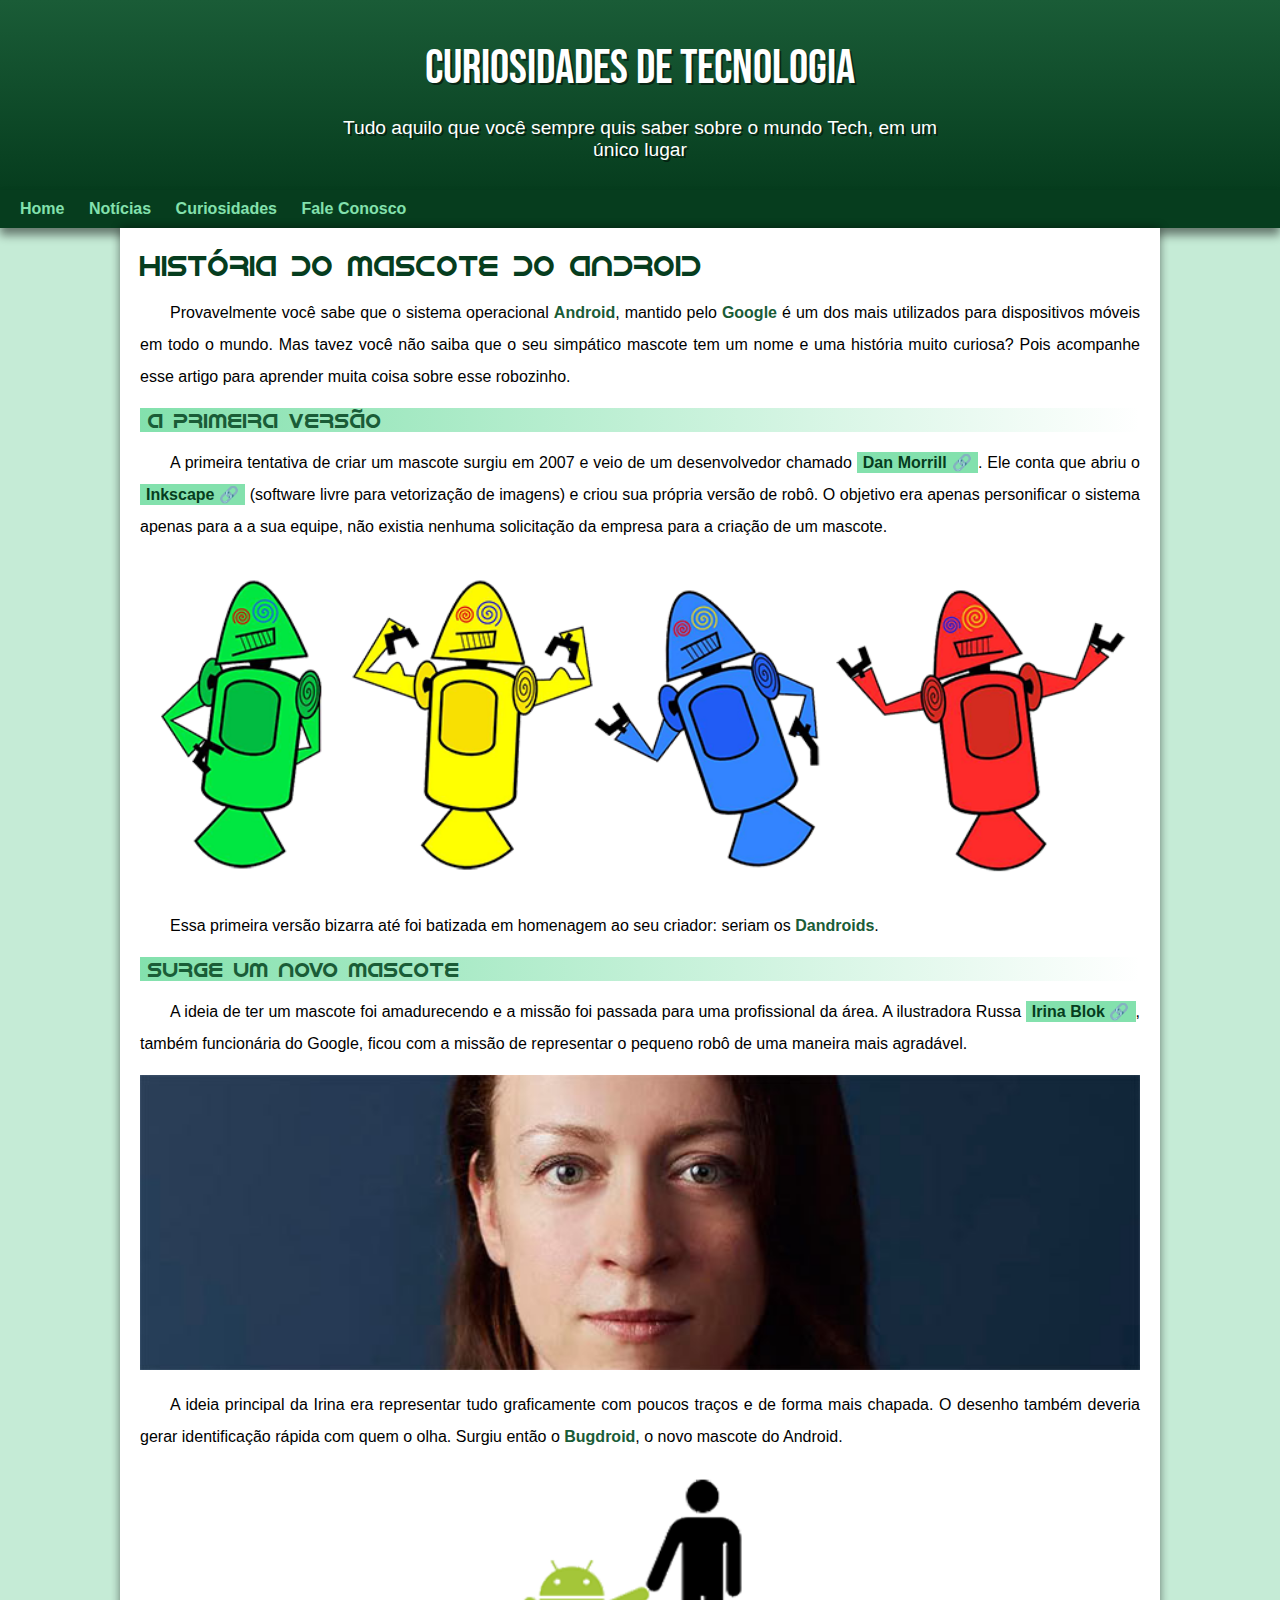
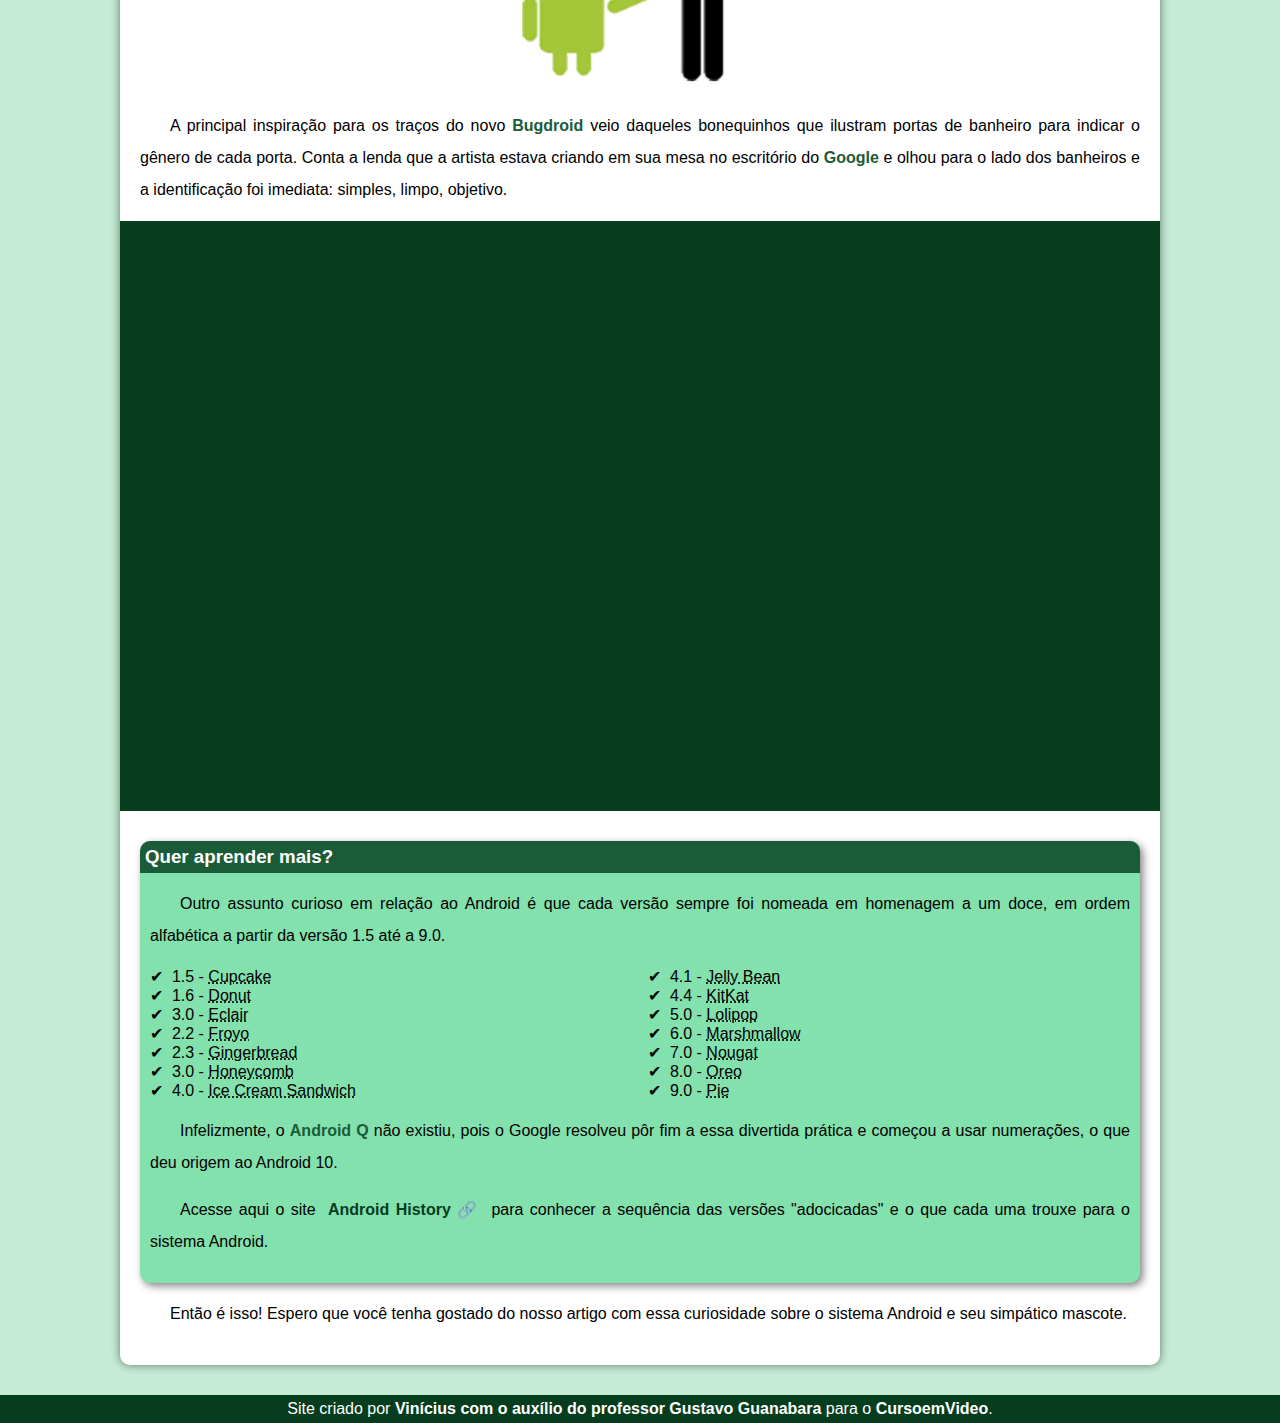
==== index.html @ 9fe9303e "atualização" ====
<!DOCTYPE html>
<html lang="pt-br">
<head>
    <meta charset="UTF-8">
    <meta http-equiv="X-UA-Compatible" content="IE=edge">
    <meta name="viewport" content="width=device-width, initial-scale=1.0">
    <title>Como surgiu o mascote do Android?</title>
    <link rel="shortcut icon" href="imagens/favicon.ico" type="image/x-icon">
    <link rel="stylesheet" href="estilo/style.css">
</head>
<body>
    <header>
        <h1>Curiosidades de Tecnologia</h1>
        <p class="subtitulo">Tudo aquilo que você sempre quis saber sobre o mundo Tech, em um único lugar</p>
    </header>    
    <nav id="menu">
        <a href="#">Home</a>
        <a href="#">Notícias</a>
        <a href="#">Curiosidades</a>
        <a href="#">Fale Conosco</a>
    </nav>
    <main>
        <article>
            <h1>História do Mascote do Android</h1>
            <p>Provavelmente você sabe que o sistema operacional <strong>Android</strong>, mantido pelo <strong>Google</strong> é um dos mais utilizados para dispositivos móveis em todo o mundo. Mas tavez você não saiba que o seu simpático mascote tem um nome e uma história muito curiosa? Pois acompanhe esse artigo para aprender muita coisa sobre esse robozinho.</p>
            <h2>A primeira versão</h2>
            <p>A primeira tentativa de criar um mascote surgiu em 2007 e veio de um desenvolvedor chamado <a href="https://androidcommunity.com/dan-morrill-shows-us-the-android-mascot-that-almost-was-20130103/" target="_blank" class="externo">Dan Morrill</a>. Ele conta que abriu o <a href="https://inkscape.org/pt-br/" target="_blank" class="externo">Inkscape</a> (software livre para vetorização de imagens) e criou sua própria versão de robô. O objetivo era apenas personificar o sistema apenas para a a sua equipe, não existia nenhuma solicitação da empresa para a criação de um mascote.</p>
            <picture>
                <source media="(max-width: 670px)" srcset="imagens/dan-droids-pq.png">
                <img src="imagens/dan-droids.png" alt="foto dan-droids">
            </picture>
            <p>Essa primeira versão bizarra até foi batizada em homenagem ao seu criador: seriam os <strong>Dandroids</strong>.</p>
            <h2>Surge um novo mascote</h2>
            <p>A ideia de ter um mascote foi amadurecendo e a missão foi passada para uma profissional da área. A ilustradora Russa <a href="https://www.irinablok.com/android" target="_blank" class="externo">Irina Blok</a>, também funcionária do Google, ficou com a missão de representar o pequeno robô de uma maneira mais agradável.</p>
            <picture>
                <source media="(max-width: 670px)" srcset="imagens/irina-blok-pq.jpg" type="image/jpeg">
                <img src="imagens/irina-blok.jpg" alt="Irina Blok criado do bugdroid">
            </picture>
            <p>A ideia principal da Irina era representar tudo graficamente com poucos traços e de forma mais chapada. O desenho também deveria gerar identificação rápida com quem o olha. Surgiu então o <strong>Bugdroid</strong>, o novo mascote do Android.</p>
            <img src="imagens/bugdroid.png" class="pequena" alt="foto bugdroid">
            <p>A principal inspiração para os traços do novo <strong>Bugdroid</strong> veio daqueles bonequinhos que ilustram portas de banheiro para indicar o gênero de cada porta. Conta a lenda que a artista estava criando em sua mesa no escritório do <strong>Google</strong> e olhou para o lado dos banheiros e a identificação foi imediata: simples, limpo, objetivo.</p>
      
            <div class="video">
                <iframe width="560" height="315" src="https://www.youtube.com/embed/l2UDgpLz20M" title="YouTube video player" frameborder="0" allow="accelerometer; autoplay; clipboard-write; encrypted-media; gyroscope; picture-in-picture" allowfullscreen></iframe>
            </div>
            <aside>
                <h3>Quer aprender mais? </h3>
                <p>Outro assunto curioso em relação ao Android é que cada versão sempre foi nomeada em homenagem a um doce, em ordem alfabética a partir da versão 1.5 até a 9.0.</p>
                <ul>
                    <li type="">1.5 - <abbr title="Bolo de copo">Cupcake</abbr></li>
                    <li type="">1.6 - <abbr title="Rosquinha">Donut</abbr></li>
                    <li type="">3.0 - <abbr title="Bomba">Eclair</abbr></li>
                    <li type="">2.2 - <abbr title="Iogurte Congelado">Froyo</abbr></li>
                    <li type="">2.3 - <abbr title="Biscoito de Gengibre">Gingerbread</abbr></li>
                    <li type="">3.0 - <abbr title="Favo de Mel">Honeycomb</abbr></li>
                    <li type="">4.0 - <abbr title="Sanduíche de Sorvete">Ice Cream Sandwich</abbr></li>
                    <li type="">4.1 - <abbr title="Jujuba">Jelly Bean</abbr></li>
                    <li type="">4.4 - <abbr title="Kitkat">KitKat</abbr></li>
                    <li type="">5.0 - <abbr title="Pirulito">Lolipop</abbr></li>
                    <li type="">6.0 - <abbr title="Marshmallow">Marshmallow</abbr></li>
                    <li type="">7.0 - <abbr title="Torrone">Nougat</abbr></li>
                    <li type="">8.0 - <abbr title="Oreo">Oreo</abbr></li>
                    <li type="">9.0 - <abbr title="Torta">Pie</abbr></li>
                </ul>
                <p>Infelizmente, o <strong>Android Q</strong> não existiu, pois o Google resolveu pôr fim a essa divertida prática e começou a usar numerações, o que deu origem ao Android 10.</p>
                <p>Acesse aqui o site <a href="https://www.android.com/intl/history/" target="_blank" class="externo">Android History</a> para conhecer a sequência das versões "adocicadas" e o que cada uma trouxe para o sistema Android.</p>
            </article>
            <p>Então é isso! Espero que você tenha gostado do nosso artigo com essa curiosidade sobre o sistema Android e seu simpático mascote.</p>   
        </article>
    </main>
    <footer>
        <p>Site criado por <a href="https://github.com/gustavoguanabara" target="_blank">Vinícius com o auxílio do professor Gustavo Guanabara</a> para o <a href="https://www.youtube.com/cursoemvideo" target="_blank">CursoemVideo</a>.</p>
    </footer>
</body>
</html>
---- estilo/style.css ----
@charset "UTF=8";

@import url('https://fonts.googleapis.com/css2?family=Bebas+Neue&display=swap');

@font-face {
    font-family: 'Android';
    src: url('../fontes/idroid.otf') format('opentype');
    font-weight: normal;
}

:root {
    --cor0: #c5ebd6;
    --cor1: #83e1ad;
    --cor2: #3ddc84;
    --cor3: #dfa866;
    --cor4: #1a5c37;
    --cor5: #063d1e;

    --font-padrao: arial, verdana, helvetica, sans-serif;
    --font-destaque: 'Bebas Neue', cursive;
    --font-android: 'Android', cursive;
}

*{
    margin: 0px;
    padding: 0px;
}
body {
    background-color: var(--cor0);
    font-family: var(--font-padrao);
}

a.externo::after {
    content: '\00A0\1F517';
}
header {
    background-image: linear-gradient(to bottom, var(--cor4), var(--cor5) );
    min-height: 150px;
    text-align: center;
    padding-top: 40px;
}
header > h1 {
    color: white;
    font-family: var(--font-destaque);
    font-size: 3em;
    font-weight: normal;
    margin-bottom: 20px;
    text-shadow: 2px 2px 0px rgba(0, 0, 0, 0.521);
}

header > p {
    color: white;
    font-family: var(--font-padrao);
    font-size: 1.2em;
    max-width: 600px;
    padding-right: 10px;
    padding-left: 10px;
    margin: auto;
    margin-bottom: 20px;
    text-shadow: 2px 2px 0px rgba(0, 0, 0, 0.521);
}

nav {
    background-color: var(--cor5);
    padding: 10px;
    box-shadow: 0px 7px 9px rgba(0, 0, 0, 0.486);
}
nav > a {
    color: var(--cor1);
    padding: 10px;
    border-radius: 5px;
    text-decoration: none;
    font-weight: bold;
    transition-duration: 0.5s;
}

nav > a:hover {
    background-color: var(--cor2);
    color: var(--cor4);
}

main {
    min-width: 300px;
    max-width: 1000px;
    margin: auto;
    margin-bottom: 30px;
    padding: 20px;
    background-color: white;
    box-shadow: 0px 0px 10px rgba(0, 0, 0, 0.493);
    border-bottom-right-radius: 10px;
    border-bottom-left-radius: 10px;
}
main h1 {
    color: var(--cor5);
    font-family: var(--font-android);
    font-weight: normal;
    font-size: 1.8em;
}

main h2 {
    font-family: var(--font-android);
    color: var(--cor4);
    font-size: 1.3em;
    font-weight: normal;
    background-image: linear-gradient(to right, var(--cor1), transparent);
    text-indent: 8px;
}
main p{
    margin: 15px 0px 15px 0px;
    text-align: justify;
    text-indent: 30px;
    font-size: 1em;
    line-height: 2em;
}

main strong {
    color: var(--cor4);
    font-weight: bolder;
}

main a {
    text-decoration: none;
    font-weight: bold;
    color: var(--cor5);
    background-color: var(--cor1);
    padding: 2px 6px;
}

main a:hover {
    text-decoration: underline;
    color: var(--cor2);
}
main img {
    width: 100%;
}

main img.pequena {
    max-width: 350px;
    display: block;
    margin: auto;
}

div.video {
    background-color: var(--cor5);
    margin: 0px -20px 30px -20px;
    padding-bottom: 59%;
    position: relative;
}

div.video > iframe {
    position: absolute;
    top: 5%;
    left: 5%;
    width: 90%;
    height: 90%;
}
aside {
    background-color: var(--cor1);
    padding: 10px;
    border-radius: 10px;
    box-shadow: 3px 3px 8px rgba(0, 0, 0, 0.493);
}

aside h3 {
    background-color: var(--cor4);
    color: white;
    padding: 5px;
    margin: -10px -10px 0px -10px;
    border-radius: 10px 10px 0px 0px;
}
aside ul {
    list-style-type: "\2714\00A0\00A0";
    list-style-position: inside;
    columns: 2;
}

footer {
    background-color: var(--cor5);
    color: white;
    text-align: center;
    font: 0.8em;
    padding: 5px;
}

footer > p > a {
    color: white;
    font-weight: bold;
    text-decoration: none;
}

footer a:hover {
    text-decoration: none;
    color: var(--cor1);
}
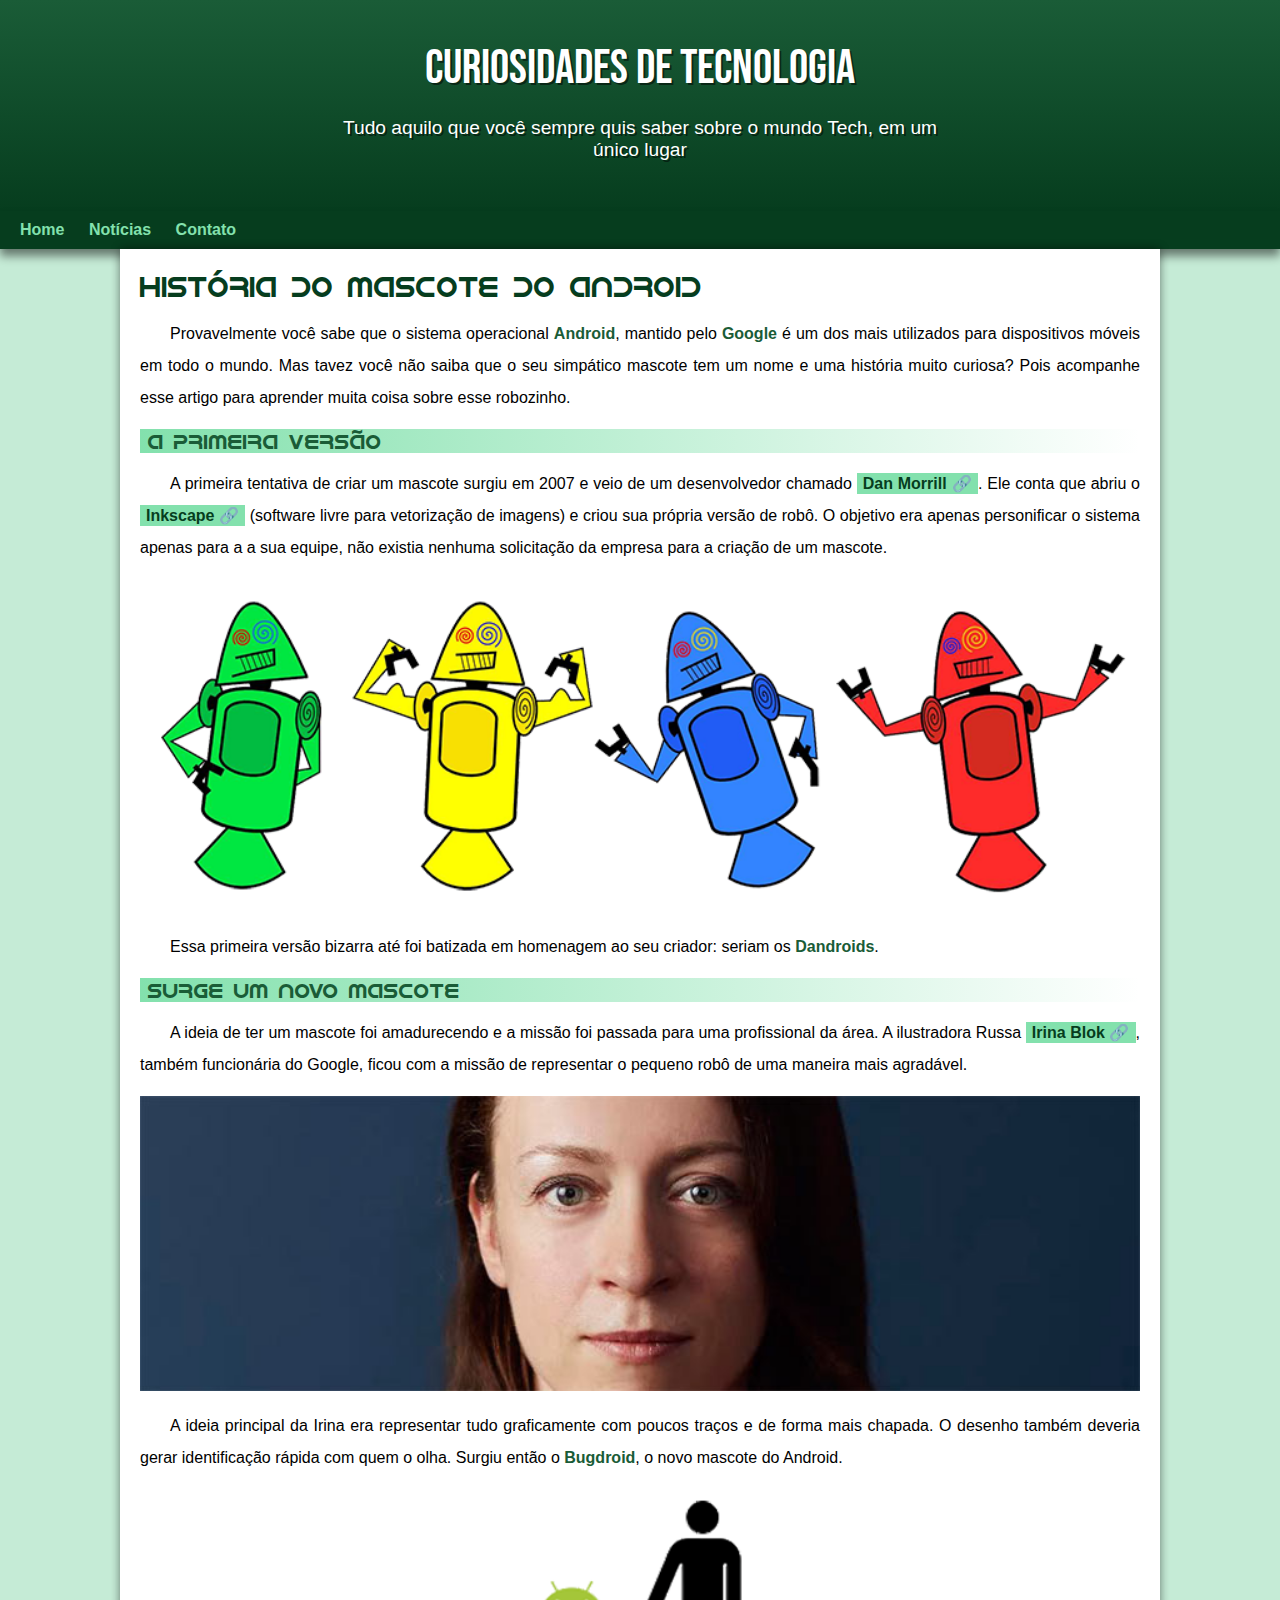
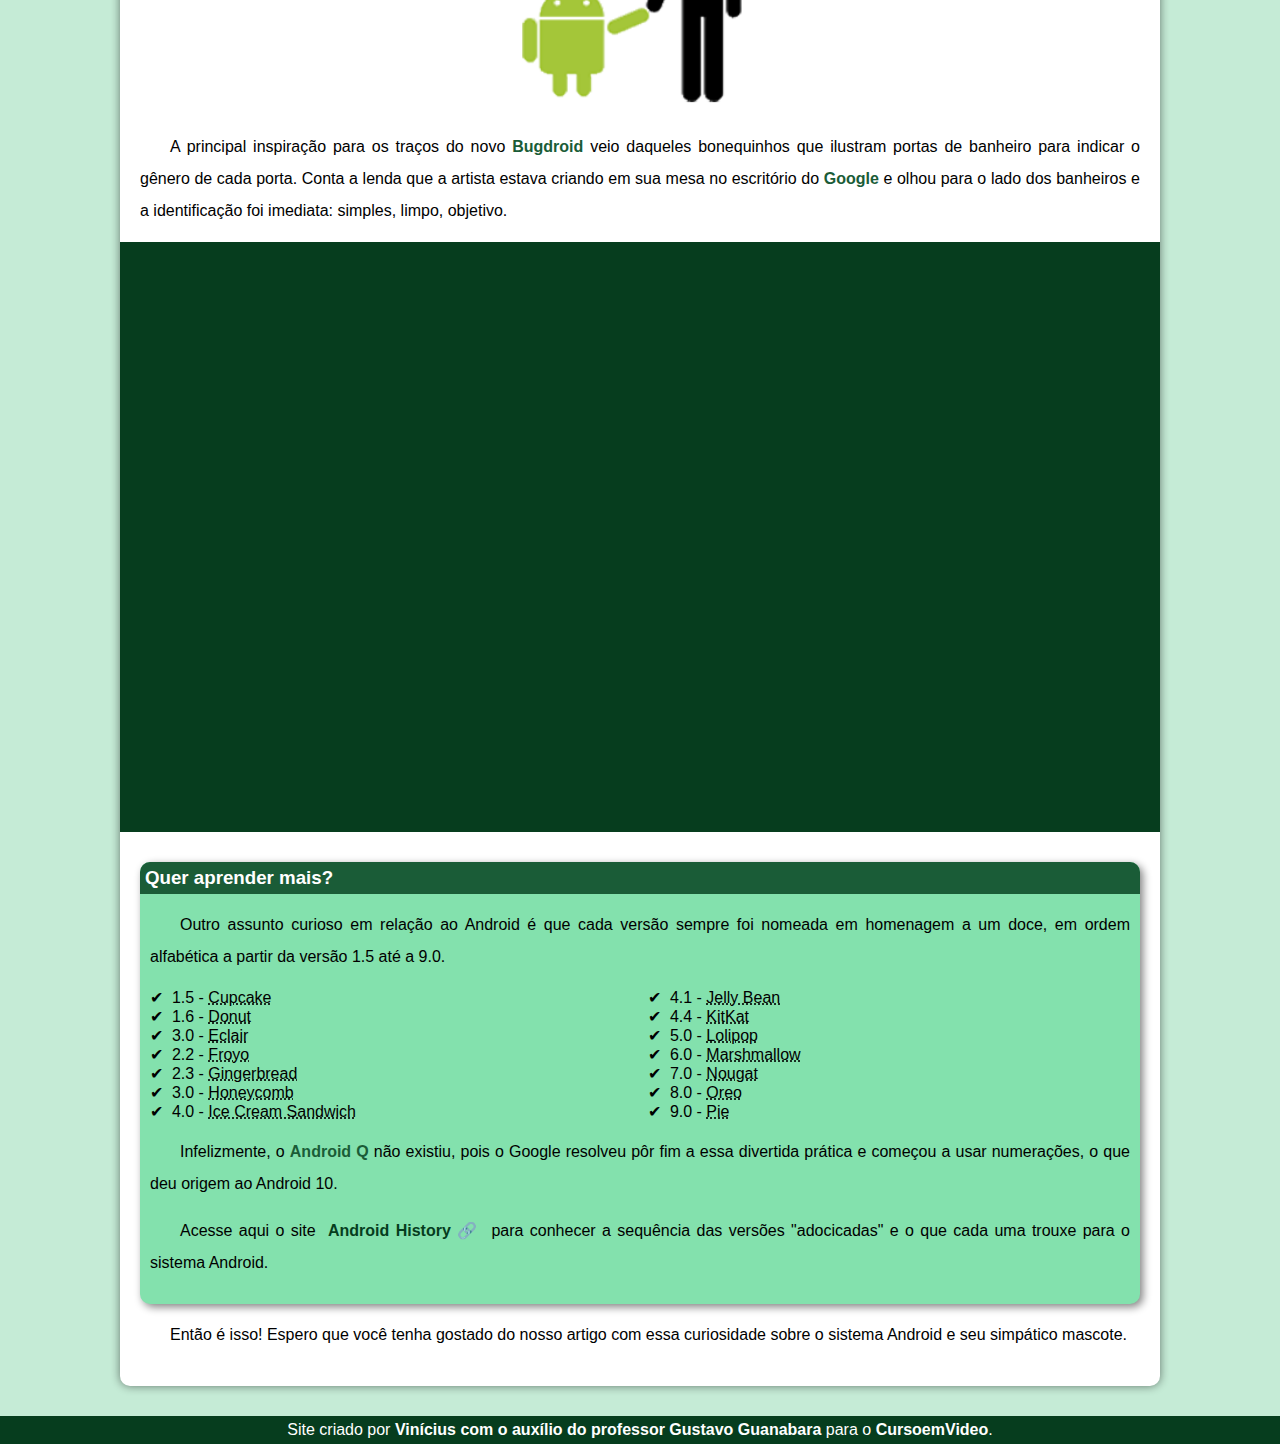
==== commit b156bdb3: "problema de padding corrigido" ====
--- a/index.html
+++ b/index.html
@@ -16,8 +16,7 @@
     <nav id="menu">
         <a href="#">Home</a>
         <a href="#">Notícias</a>
-        <a href="#">Curiosidades</a>
-        <a href="#">Fale Conosco</a>
+        <a href="#">Contato</a>
     </nav>
     <main>
         <article>
--- a/estilo/style.css
+++ b/estilo/style.css
@@ -56,7 +56,7 @@
     padding-right: 10px;
     padding-left: 10px;
     margin: auto;
-    margin-bottom: 20px;
+    padding-bottom: 50px;
     text-shadow: 2px 2px 0px rgba(0, 0, 0, 0.521);
 }
 
